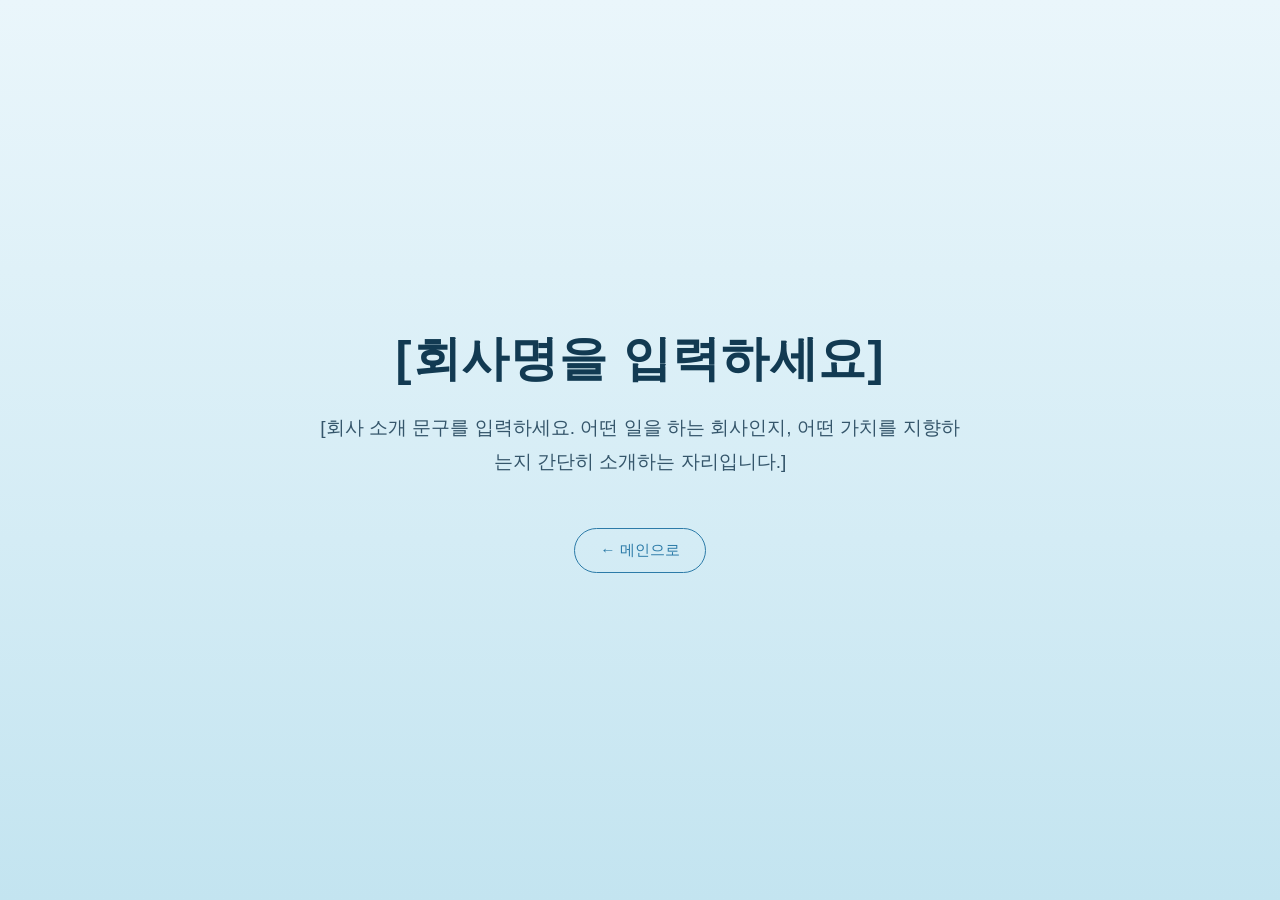
==== about.html @ 7afa9cfc "Add ocean-themed hero site with clickable illustration hotspots Full-screen main.png background with" ====
<!DOCTYPE html>
<html lang="ko">
<head>
<meta charset="UTF-8">
<meta name="viewport" content="width=device-width, initial-scale=1.0">
<title>회사소개</title>
<link rel="stylesheet" href="style.css">
</head>
<body>
<main class="about-page">
  <h1 class="company-name">[회사명을 입력하세요]</h1>
  <p class="company-intro">[회사 소개 문구를 입력하세요. 어떤 일을 하는 회사인지, 어떤 가치를 지향하는지 간단히 소개하는 자리입니다.]</p>
  <a href="index.html" class="back-link">← 메인으로</a>
</main>
</body>
</html>
---- style.css ----
* {
  margin: 0;
  padding: 0;
  box-sizing: border-box;
}

html, body {
  width: 100%;
  height: 100%;
  background: #ffffff;
  font-family: -apple-system, "Malgun Gothic", "Apple SD Gothic Neo", "Noto Sans KR", sans-serif;
}

/* ---------- index.html : hero ---------- */

.hero-frame {
  position: relative;
  width: 100vw;
  height: 100vh;
  overflow: hidden;
}

.hero-image {
  display: block;
  width: 100%;
  height: 100%;
  object-fit: contain;
  object-position: center;
  user-select: none;
  -webkit-user-drag: none;
}

.hero-links {
  position: absolute;
  inset: 0;
  width: 100%;
  height: 100%;
}

.hotspot circle,
.hotspot ellipse {
  fill: rgba(0, 0, 0, 0);
  stroke: transparent;
  stroke-width: 4;
  transition: fill 0.25s ease, stroke 0.25s ease;
  cursor: pointer;
}

.hotspot:hover circle,
.hotspot:hover ellipse,
.hotspot:focus circle,
.hotspot:focus ellipse {
  fill: rgba(74, 158, 217, 0.16);
  stroke: rgba(35, 110, 170, 0.55);
}

.hotspot:focus {
  outline: none;
}

/* ---------- about.html ---------- */

.about-page {
  min-height: 100vh;
  display: flex;
  flex-direction: column;
  align-items: center;
  justify-content: center;
  background: linear-gradient(180deg, #eaf6fb 0%, #d4ecf5 60%, #c3e4f0 100%);
  padding: 8vh 6vw;
  text-align: center;
}

.about-page .company-name {
  font-size: clamp(1.8rem, 4vw, 3rem);
  color: #123a52;
  letter-spacing: 0.02em;
  margin-bottom: 1.25rem;
}

.about-page .company-intro {
  font-size: clamp(1rem, 1.6vw, 1.2rem);
  color: #35566b;
  line-height: 1.8;
  max-width: 640px;
  margin-bottom: 3rem;
}

.about-page .back-link {
  display: inline-block;
  padding: 0.7rem 1.6rem;
  border: 1px solid #2c7ba8;
  border-radius: 999px;
  color: #2c7ba8;
  text-decoration: none;
  font-size: 0.95rem;
  transition: background 0.2s ease, color 0.2s ease;
}

.about-page .back-link:hover {
  background: #2c7ba8;
  color: #ffffff;
}
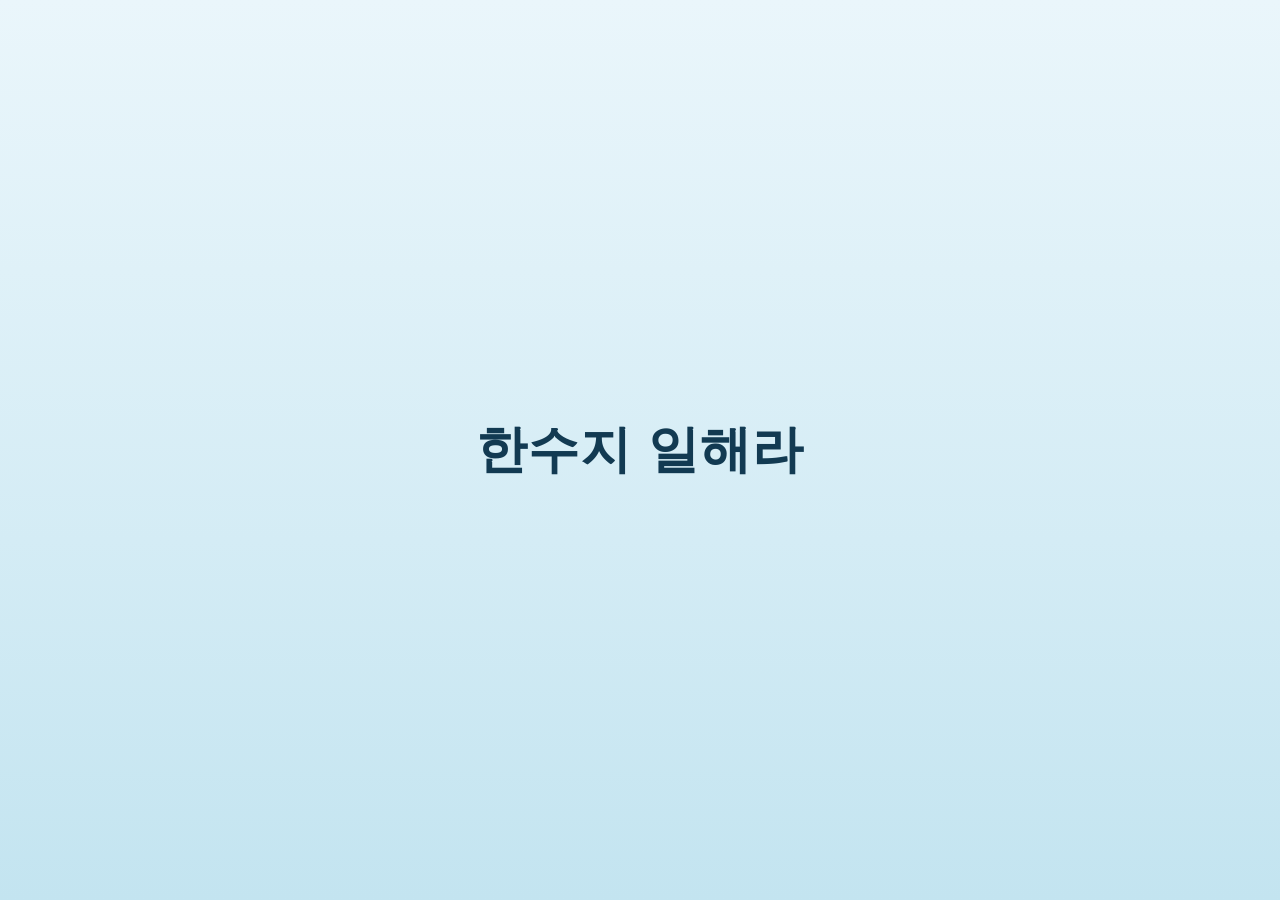
==== commit dbb4b12e: "Redo about page and add hover animations to hero objects About page now just shows the placeholder h" ====
--- a/about.html
+++ b/about.html
@@ -8,9 +8,7 @@
 </head>
 <body>
 <main class="about-page">
-  <h1 class="company-name">[회사명을 입력하세요]</h1>
-  <p class="company-intro">[회사 소개 문구를 입력하세요. 어떤 일을 하는 회사인지, 어떤 가치를 지향하는지 간단히 소개하는 자리입니다.]</p>
-  <a href="index.html" class="back-link">← 메인으로</a>
+  <h1 class="company-name">한수지 일해라</h1>
 </main>
 </body>
 </html>
--- a/style.css
+++ b/style.css
@@ -20,42 +20,76 @@
   overflow: hidden;
 }
 
-.hero-image {
+.hero-svg {
   display: block;
   width: 100%;
   height: 100%;
-  object-fit: contain;
-  object-position: center;
   user-select: none;
-  -webkit-user-drag: none;
 }
 
-.hero-links {
-  position: absolute;
-  inset: 0;
-  width: 100%;
-  height: 100%;
-}
-
-.hotspot circle,
-.hotspot ellipse {
-  fill: rgba(0, 0, 0, 0);
-  stroke: transparent;
-  stroke-width: 4;
-  transition: fill 0.25s ease, stroke 0.25s ease;
+.hero-svg a {
   cursor: pointer;
 }
 
-.hotspot:hover circle,
-.hotspot:hover ellipse,
-.hotspot:focus circle,
-.hotspot:focus ellipse {
-  fill: rgba(74, 158, 217, 0.16);
-  stroke: rgba(35, 110, 170, 0.55);
+.hero-svg a:focus {
+  outline: none;
 }
 
-.hotspot:focus {
-  outline: none;
+/* fish sprites: a light, springy wiggle in place */
+.sprite--fish {
+  transform-box: fill-box;
+  transform-origin: 50% 50%;
+}
+
+.sprite--fish:hover,
+.sprite--fish:focus {
+  animation: fish-wiggle 1.1s ease-in-out infinite;
+}
+
+@keyframes fish-wiggle {
+  0%, 100% { transform: translate(0, 0) rotate(0deg); }
+  20%      { transform: translate(14px, -10px) rotate(-4deg); }
+  45%      { transform: translate(-8px, 8px) rotate(3deg); }
+  70%      { transform: translate(10px, -6px) rotate(-2deg); }
+  85%      { transform: translate(-5px, 4px) rotate(1deg); }
+}
+
+/* kelp sprites: swaying from a fixed root at the base, like a current */
+.sprite--kelp {
+  transform-box: fill-box;
+  transform-origin: 50% 100%;
+}
+
+.sprite--kelp:hover,
+.sprite--kelp:focus {
+  animation: kelp-sway 2.4s ease-in-out infinite;
+}
+
+@keyframes kelp-sway {
+  0%, 100% { transform: rotate(0deg); }
+  25%      { transform: rotate(2.2deg); }
+  55%      { transform: rotate(-1.6deg); }
+  80%      { transform: rotate(1.2deg); }
+}
+
+/* cave: a soft pulsing glow from within, no shape overlay */
+.cave-glow {
+  opacity: 0;
+  transition: opacity 0.4s ease;
+  transform-box: fill-box;
+  transform-origin: 50% 50%;
+  pointer-events: none;
+}
+
+.hotspot--about:hover .cave-glow,
+.hotspot--about:focus .cave-glow {
+  opacity: 1;
+  animation: cave-glow 1.8s ease-in-out infinite;
+}
+
+@keyframes cave-glow {
+  0%, 100% { opacity: 0.35; transform: scale(1); }
+  50%      { opacity: 0.7; transform: scale(1.1); }
 }
 
 /* ---------- about.html ---------- */
@@ -63,41 +97,14 @@
 .about-page {
   min-height: 100vh;
   display: flex;
-  flex-direction: column;
   align-items: center;
   justify-content: center;
   background: linear-gradient(180deg, #eaf6fb 0%, #d4ecf5 60%, #c3e4f0 100%);
-  padding: 8vh 6vw;
   text-align: center;
 }
 
 .about-page .company-name {
-  font-size: clamp(1.8rem, 4vw, 3rem);
+  font-size: clamp(1.8rem, 5vw, 3.2rem);
   color: #123a52;
   letter-spacing: 0.02em;
-  margin-bottom: 1.25rem;
 }
-
-.about-page .company-intro {
-  font-size: clamp(1rem, 1.6vw, 1.2rem);
-  color: #35566b;
-  line-height: 1.8;
-  max-width: 640px;
-  margin-bottom: 3rem;
-}
-
-.about-page .back-link {
-  display: inline-block;
-  padding: 0.7rem 1.6rem;
-  border: 1px solid #2c7ba8;
-  border-radius: 999px;
-  color: #2c7ba8;
-  text-decoration: none;
-  font-size: 0.95rem;
-  transition: background 0.2s ease, color 0.2s ease;
-}
-
-.about-page .back-link:hover {
-  background: #2c7ba8;
-  color: #ffffff;
-}
